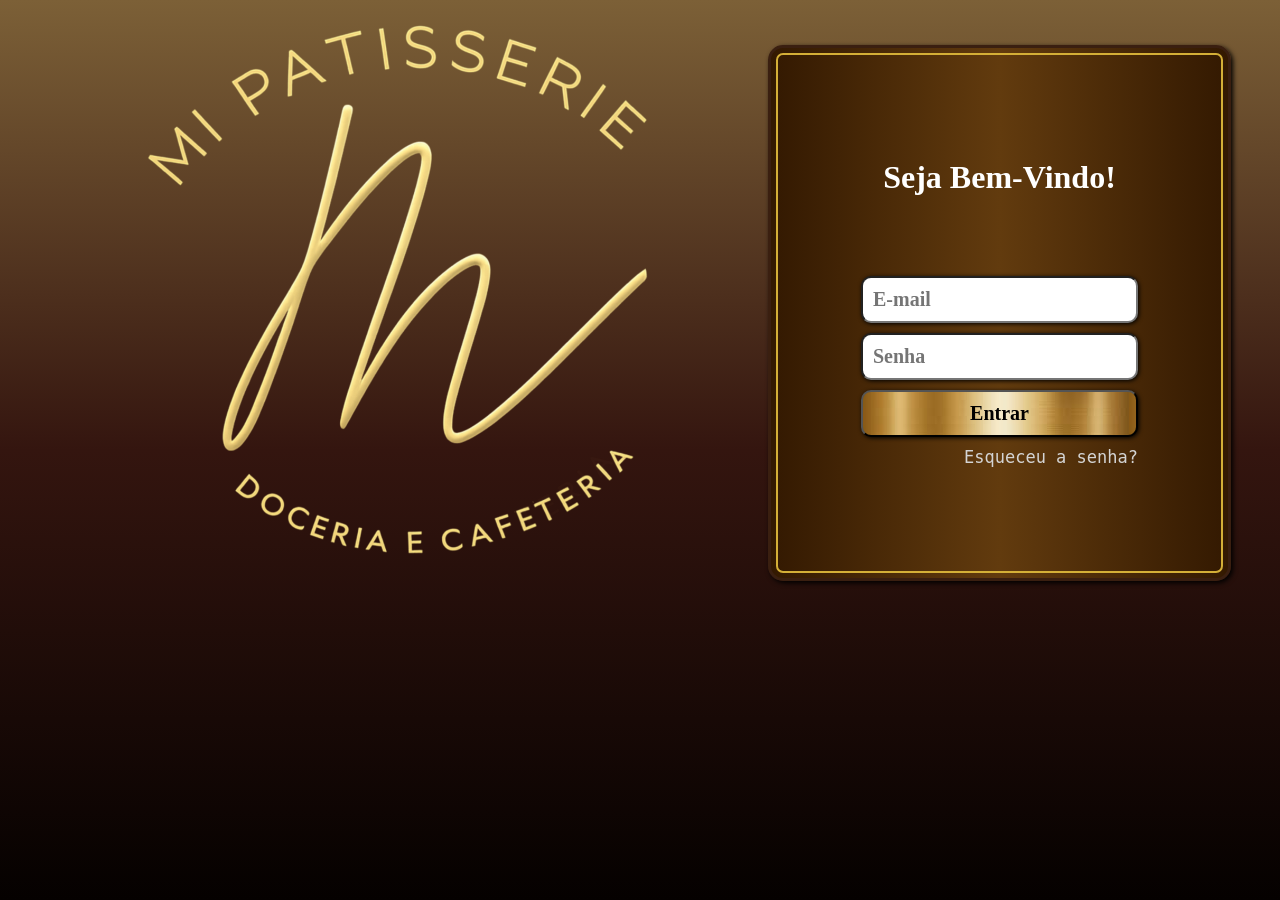
==== pages/tela_login.html @ d11d7c66 "modificação_nome_tela_login - 14/03" ====
<!DOCTYPE html>
<html lang="PT-BR">
<head>
    <meta charset="UTF-8">
    <meta name="viewport" content="width=device-width, initial-scale=1.0">
    <link rel="stylesheet" href="/css/style.css">
    <title>Mi Patisserie</title>

</head>
<body>
    <main>
        <div class="tela-login">
            <h1>Seja Bem-Vindo!</h1>
            <input type="text" placeholder="E-mail">
            <input type="password" placeholder="Senha">
            <input id="enviar_inp" type="submit" value="Entrar">
            <a href="#">Esqueceu a senha?</a>  
                      
        </div>
        <img src="/Imagens-Referencias/Logo.png" alt="logo" class="logo">

    </main>
</body>
</html>
---- css/style.css ----
@import url('https://fonts.googleapis.com/css2?family=Delius&display=swap');



body{
    font-family:"Times New Roman", Times, serif ;
    background-image: linear-gradient(to bottom,#7c6037,#34150f,#050100);
    background-repeat: no-repeat;
    background-size: cover;
    background-attachment: fixed;

}
.tela-login{
    display: flex;
    flex-direction: column;
    position:absolute;

    background-image: linear-gradient(90deg,#331901, #623b0e, #331901);
    
    top: 5%;
    left: 60%;
    
    margin: auto;
    padding: 90px;
    border-radius: 15px;
    height: 350px;

    border: 3px solid #3a1f10; 

    outline: 2px solid #d4af37; 
    outline-offset: -10px; 

    box-shadow: 2px 2px 5px #000000;
}

.tela-login h1{

    
    border-radius: 10px;
    text-align: center;
    font-family: "Times New Roman", Times, serif;
    margin-bottom: 70px;

    color: #ffffff;
}

.tela-login input{
    padding: 10px;
    margin-top: 10px;

    font-family: "Times New Roman", Times, serif;
    font-weight: bolder;
    font-size: 20px;

    border-radius: 10px;

    box-shadow: 1px 1px 4px black;
    
}

.tela-login #enviar_inp{
    background-image: url(/Imagens-Referencias/botao-enviar.jpg);
}

.tela-login a{
    margin-top: 10px;
    text-align: right;
    text-decoration: none;
    color: #d4d4d4;

    font-family: monospace;
    font-size: 17px;
}

.logo{
    position: absolute;
    top: -4%;
    left: 5%;
    width: 700px;
}
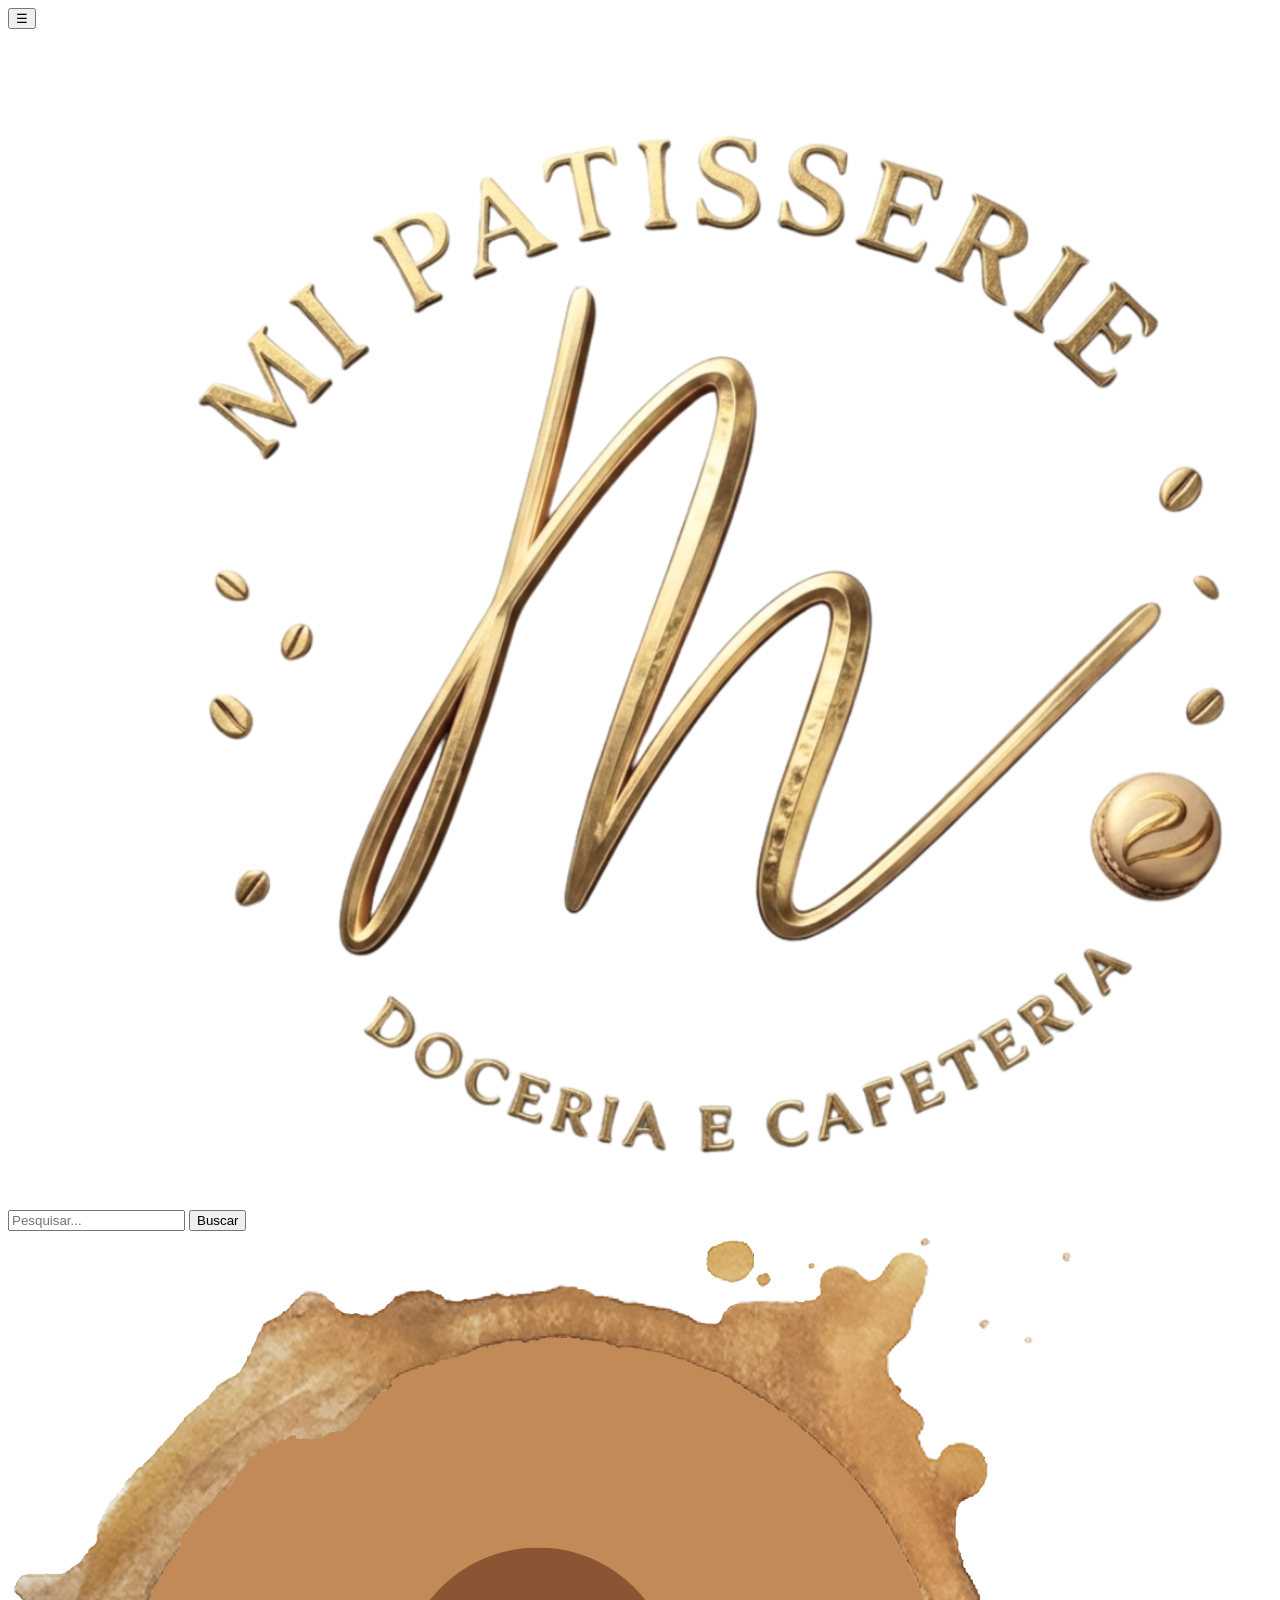
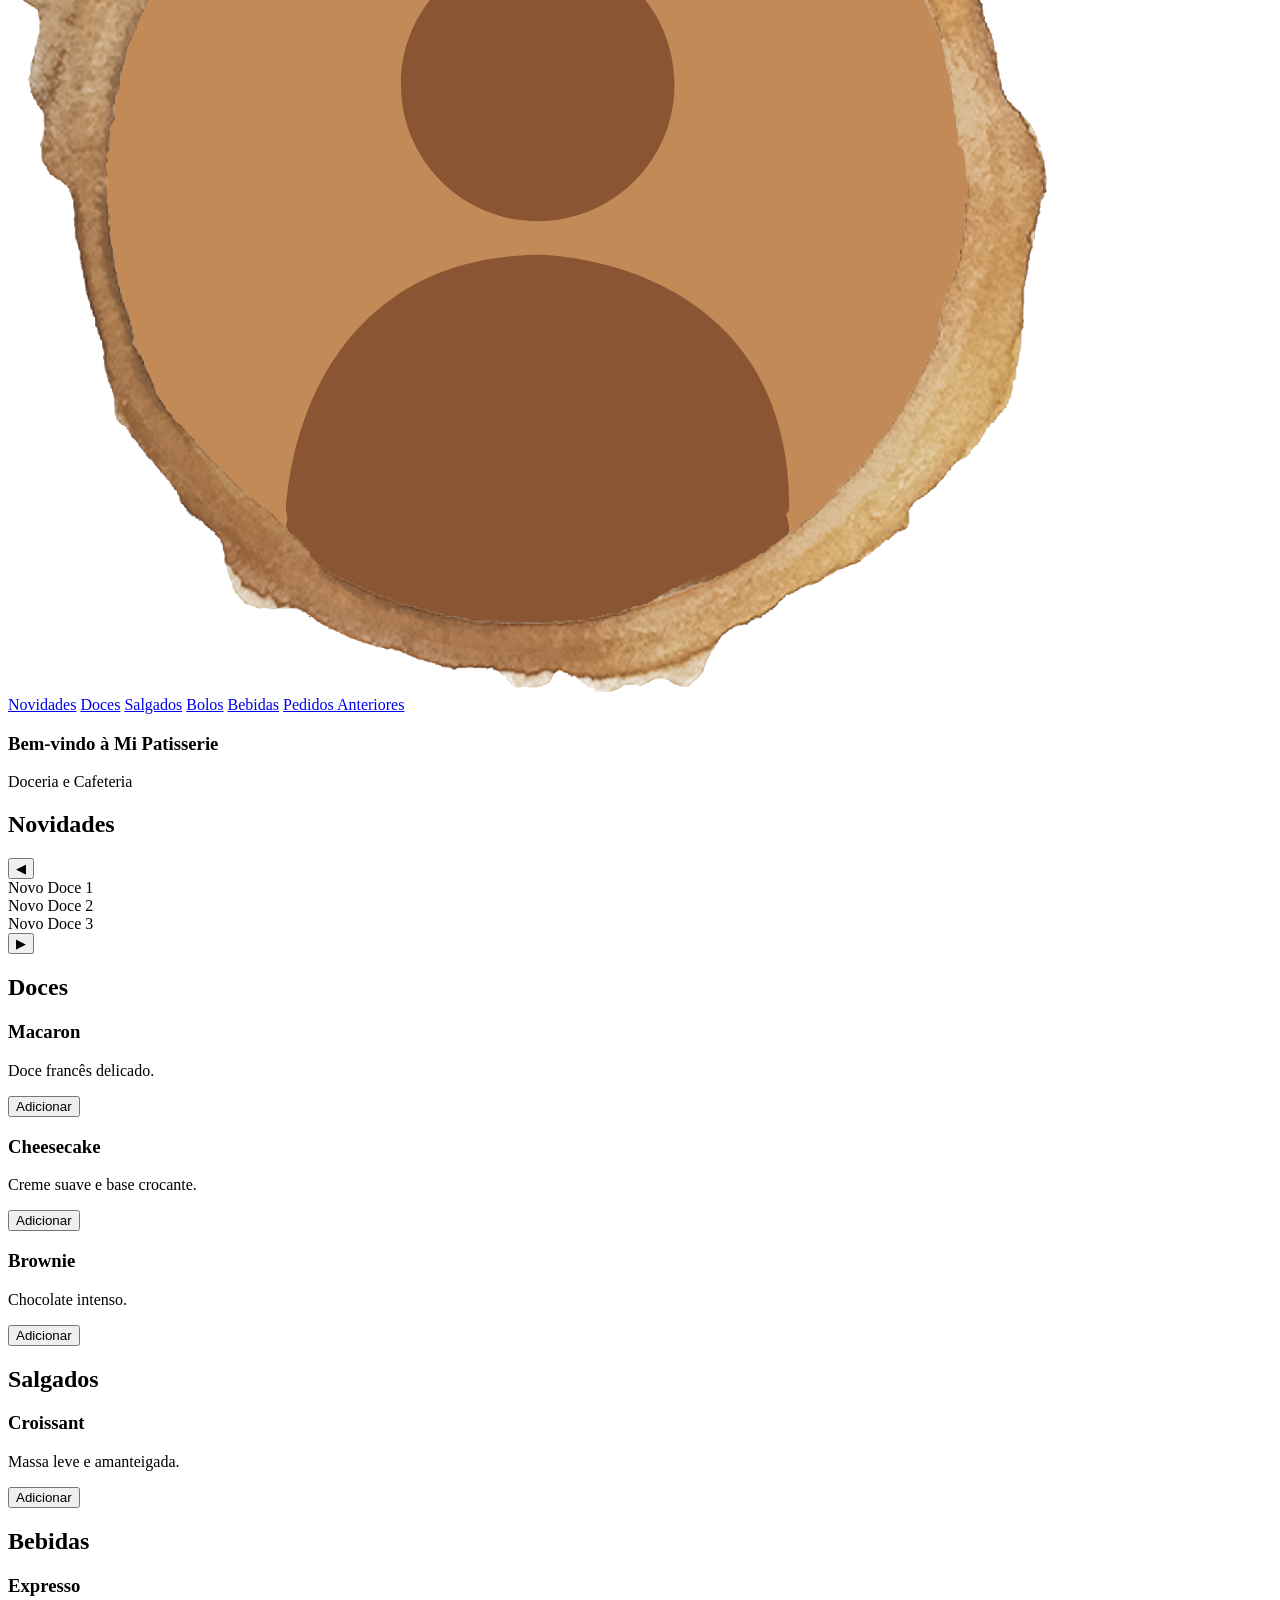
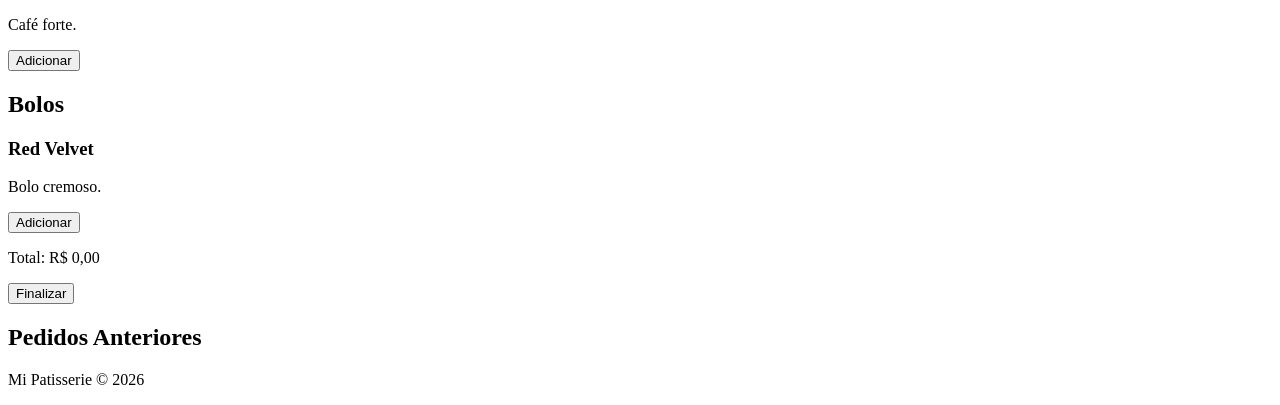
==== commit ba8575b4: "modificação-Site-2.0-28/03 Co-authored-by: franciscaflaviane185@gmail.com <franciscaflaviane185@gmai" ====
--- a/pages/tela_login.html
+++ b/pages/tela_login.html
@@ -1,24 +1,164 @@
 <!DOCTYPE html>
-<html lang="PT-BR">
+<html lang="pt-br">
 <head>
-    <meta charset="UTF-8">
-    <meta name="viewport" content="width=device-width, initial-scale=1.0">
-    <link rel="stylesheet" href="/css/style.css">
-    <title>Mi Patisserie</title>
+<meta charset="UTF-8">
+<meta name="viewport" content="width=device-width, initial-scale=1.0">
+<title>Mi Patisserie</title>
+<link rel="stylesheet" href="/css/Index.css">
+</head>
 
-</head>
 <body>
-    <main>
-        <div class="tela-login">
-            <h1>Seja Bem-Vindo!</h1>
-            <input type="text" placeholder="E-mail">
-            <input type="password" placeholder="Senha">
-            <input id="enviar_inp" type="submit" value="Entrar">
-            <a href="#">Esqueceu a senha?</a>  
-                      
+
+<header class="header-topo">
+
+    <button id="toggleMenu" class="btn-menu">☰</button>
+
+    <a href="#inicio">
+        <img src="/Imagens-Referencias/logo-melhorada.png" class="logo">
+    </a>   
+    
+ <!--<main class="conteudo">!-->
+    <div id="divPesquisa">
+        <input type="text" id="pesquisa" placeholder="Pesquisar...">
+        <button onclick="buscar()">Buscar</button>
+        <div id="resultados" class="cards"></div>
+    </div>
+
+    <a href="#Perfil">
+        <img src="/Imagens-Referencias/Perfil-café.png" alt="Acesso ao Perfil" class="perfil"></a>
+
+    </a>   
+    
+</header>
+
+
+<section id="inicio" class="secao">
+    
+<header class="header-lateral">
+
+<nav class="menu">
+
+<a href="#Novidades">Novidades</a>
+<a href="#Doces">Doces</a>
+<a href="#Salgados">Salgados</a>
+<a href="#Bolos">Bolos</a>
+<a href="#Bebidas">Bebidas</a>
+<a href="#Historico">Pedidos Anteriores</a>
+<br>
+ 
+</nav>
+
+</header>
+
+
+    <section id="inicio" class="secao">
+        <h1>Bem-vindo à Mi Patisserie</h1>
+        <p>Doceria e Cafeteria</p>
+    </section>
+
+
+    <section id="Novidades" class="secao">
+        <h2>Novidades</h2>
+        <div id="itens">
+            <button onclick="voltar()">◀</button>
+            <div class="carrossel">
+                
+                <div class="carrossel-container" id="carrossel">
+                    <div class="card">Novo Doce 1</div>
+                    <div class="card">Novo Doce 2</div>
+                    <div class="card">Novo Doce 3</div>
+                </div>
+                
+            </div>
+            <button onclick="avancar()">▶</button>
         </div>
-        <img src="/Imagens-Referencias/Logo.png" alt="logo" class="logo">
+        
+    </section>
 
+   
+    <section id="Doces" class="secao">
+        <h2>Doces</h2>
+
+        <div class="cards">
+            <div class="card">
+                <h3>Macaron</h3>
+                <p>Doce francês delicado.</p>
+                <button onclick="adicionarItem('Macaron', 12)">Adicionar</button>
+                </div>
+
+                <div class="card">
+                <h3>Cheesecake</h3>
+                <p>Creme suave e base crocante.</p>
+                <button onclick="adicionarItem('Cheesecake', 15)">Adicionar</button>
+                </div>
+
+                <div class="card">
+                <h3>Brownie</h3>
+                <p>Chocolate intenso.</p>
+                <button onclick="adicionarItem('Brownie', 10)">Adicionar</button>
+            </div>
+        </div>
+    </section>
+
+
+    <section id="Salgados" class="secao">
+        <h2>Salgados</h2>
+
+        <div class="cards">
+            <div class="card">
+                <h3>Croissant</h3>
+                <p>Massa leve e amanteigada.</p>
+                <button onclick="adicionarItem('Croissant', 8)">Adicionar</button>
+            </div>
+        </div>
+    </section>
+
+  
+    <section id="Bebidas" class="secao">
+        <h2>Bebidas</h2>
+
+        <div class="cards">
+            <div class="card">
+                <h3>Expresso</h3>
+                <p>Café forte.</p>
+                <button onclick="adicionarItem('Expresso', 6)">Adicionar</button>
+            </div>
+        </div>
+    </section>
+
+
+    <section id="Bolos" class="secao">
+        <h2>Bolos</h2>
+
+        <div class="cards">
+            <div class="card">
+                <h3>Red Velvet</h3>
+                <p>Bolo cremoso.</p>
+                <button onclick="adicionarItem('Red Velvet', 20)">Adicionar</button>
+            </div>
+        </div>
+    </section>
+
+        <div class="painel-carrinho">
+        <ul id="listaCarrinho"></ul>
+        <p id="total">Total: R$ 0,00</p>
+        <button onclick="finalizarPedido()">Finalizar</button>
+        </div>
     </main>
+
+<section>
+    <div class="historico">
+        <h2>Pedidos Anteriores</h2>
+        <ul id="historicoLista"></ul>
+    </div>
+</section>
+</main>
+
+<footer>
+<p>Mi Patisserie © 2026</p>
+</footer>
+
+<script src="/JAVASCRIPT/Index.js"></script>
+
 </body>
 </html>
